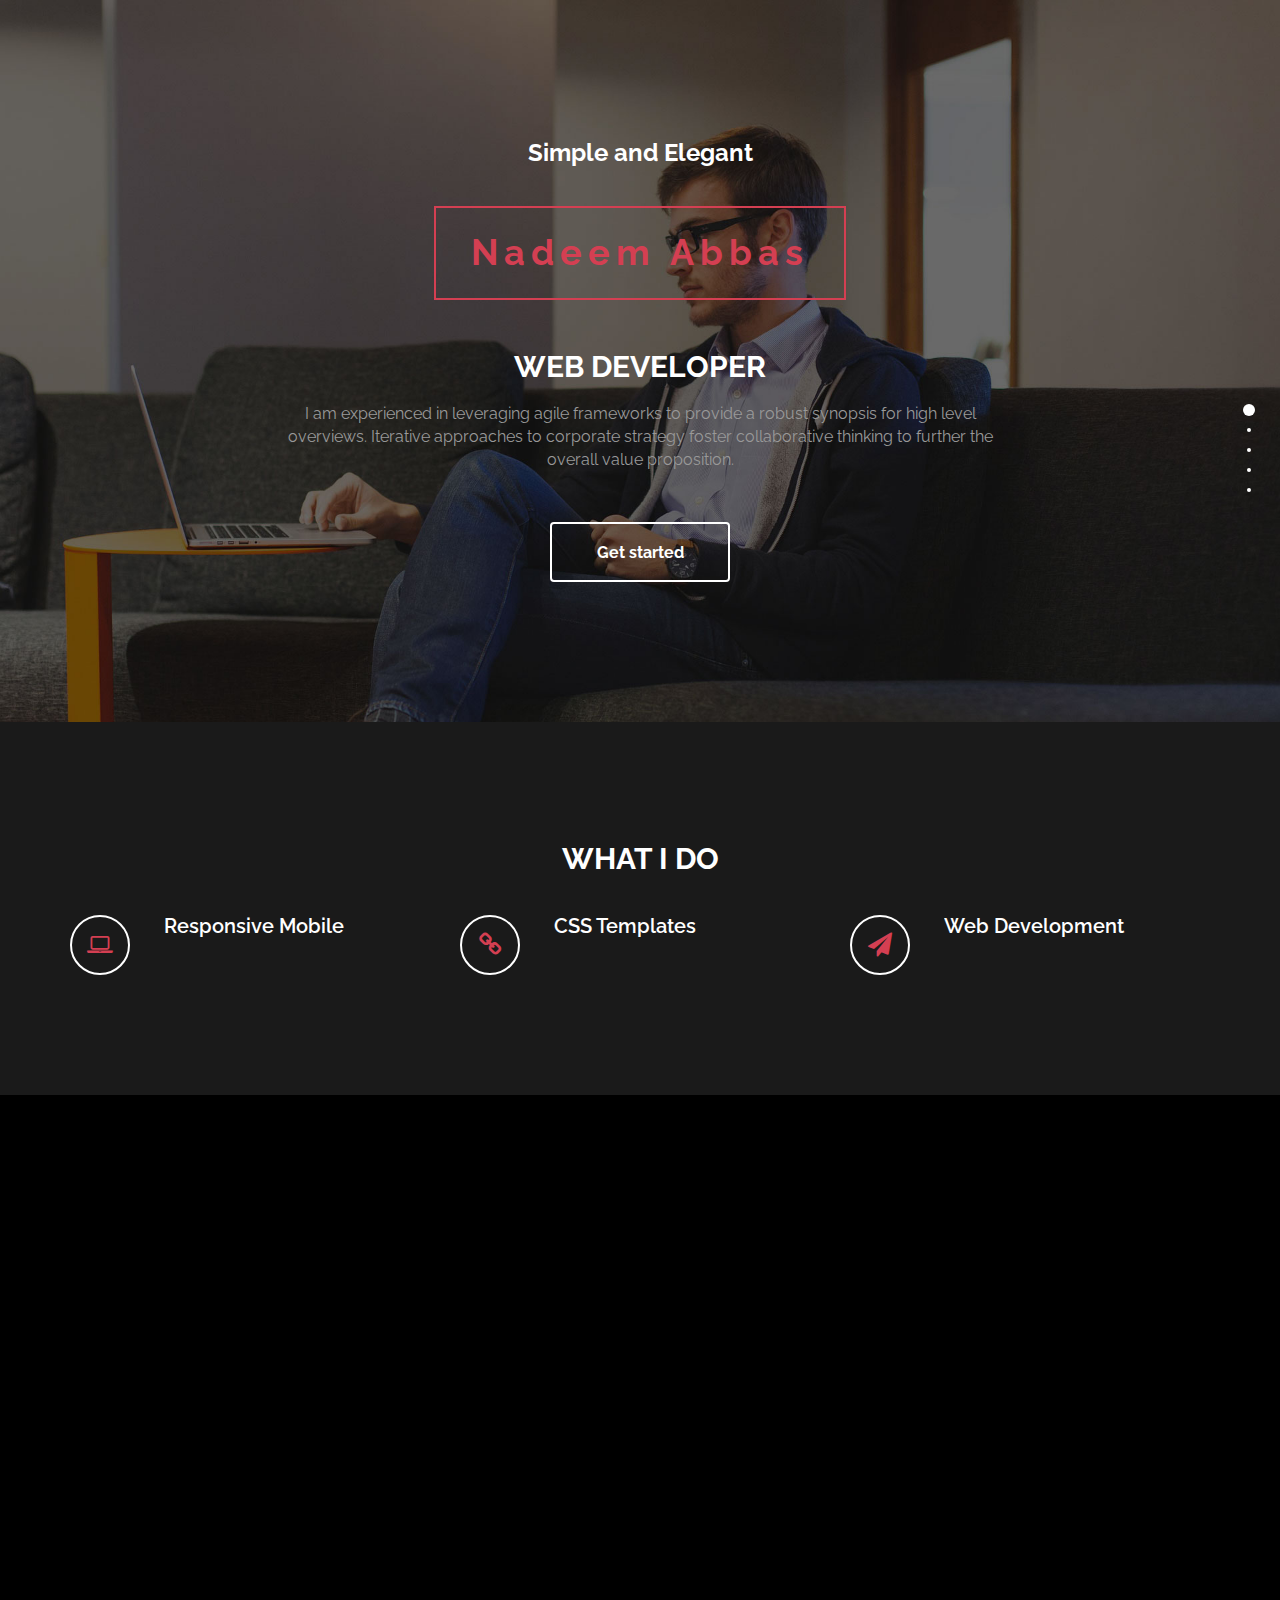
==== index.html @ beff295f "initial commit" ====
<!DOCTYPE html>
<html lang="en">

<head>
	<meta charset="utf-8">

	<title>Portfolio</title>
	<meta name="keywords" content="">
	<meta name="description" content="">
	<meta name="author" content="templatemo">
	<!-- 
        Lavish HTML CSS Template
        https://templatemo.com/tm-458-lavish
        -->

	<meta http-equiv="X-UA-Compatible" content="IE=Edge">
	<meta http-equiv="Content-Type" content="text/html; charset=UTF-8" />
	<meta name="viewport" content="width=device-width, initial-scale=1">

	<!-- animate -->
	<link rel="stylesheet" href="css/animate.min.css">
	<!-- bootstrap -->
	<link rel="stylesheet" href="css/bootstrap.min.css">
	<!-- font-awesome -->
	<link rel="stylesheet" href="css/font-awesome.min.css">
	<!-- google font -->
	<link href='http://fonts.googleapis.com/css?family=Raleway:400,300,700,800' rel='stylesheet' type='text/css'>
	<!-- fullpage -->
	<link rel="stylesheet" href="css/jquery.fullPage.css">
	<!-- custom -->
	<link rel="stylesheet" href="css/templatemo-style.css">

</head>

<body>

	<div id="fullpage">

		<!-- start home -->
		<div id="home" class="section">
			<div class="container">
				<div class="row">
					<div class="col-md-2"></div>
					<div class="col-md-8 wow fadeIn" data-wow-delay="0.9s">
						<h3>Simple and Elegant</h3>
						<h1>Nadeem Abbas</h1>
						<h2 class="rotate">WEB DEVELOPER, UI &AMP; UX SPECIALIST,MERN STACK</h2>
						<p>I am experienced in leveraging agile frameworks to provide a robust synopsis for high level
							overviews. Iterative approaches to corporate strategy foster collaborative thinking to
							further the overall value proposition.</p>
						<a href="#work" class="btn btn-default smoothScroll wow fadeInUp" data-wow-delay="1s">Get
							started</a>
					</div>
					<div class="col-md-2"></div>
				</div>
			</div>
		</div>
		<!-- end home -->

		<!-- start work -->
		<div id="work" class="section">
			<div class="container">
				<div class="row">
					<div class="col-md-12 wow bounce">
						<h2>WHAT I DO</h2>
					</div>
				</div>

				<div class="row">
					<div class="col-md-4 col-xs-11 wow fadeInUp" data-wow-delay="0.6s">
						<div class="media">
							<div class="media-object media-left">
								<i class="fa fa-laptop"></i>
							</div>
							<div class="media-body">
								<h3 class="media-heading">Responsive Mobile</h3>
							</div>
						</div>
					</div>

					<div class="col-md-4 col-xs-11 wow fadeInUp" data-wow-delay="0.6s">
						<div class="media">
							<div class="media-object media-left">
								<i class="fa fa-link"></i>
							</div>
							<div class="media-body">
								<h3 class="media-heading">CSS Templates</h3>

							</div>
						</div>
					</div>

					<div class="col-md-4 col-xs-11 wow fadeInUp" data-wow-delay="0.6s">
						<div class="media">
							<div class="media-object media-left">
								<i class="fa fa-paper-plane"></i>
							</div>
							<div class="media-body">
								<h3 class="media-heading">Web Development</h3>
							</div>
						</div>
					</div>

				</div>
			</div>
		</div>
		<!-- end work -->

		<!-- start about -->
		<div id="about" class="section">
			<div class="container">
				<div class="row">
					<div class="col-md-6 col-xs-11 wow fadeInLeft" data-wow-delay="0.9s">
						<h2>ABOUT NADEEM</h2>
						<h4>WEB DEVELOPER</h4>
						<p>Experienced Software Engineer with a demonstrated history of working in the software
							industry. Skilled in:</p>
						<ul>
							<li>Frontend: React.js, Next.js</li>
							<li>Backend: Nodejs(express.js, nest.js)</li>
							<li>ORM: Sequelize, TypeORM, Prisma</li>
							<li>Front End Web Developments Tools: Visual Studio Code, SaaS, Git, BootStrap, ReactStrap,
								Material ui</li>
						</ul>

					</div>
					<div class="col-md-6 col-xs-11 wow fadeInRight" data-wow-delay="0.9s">
						<span class="text-top">Web Development <small>95%</small></span>
						<div class="progress">
							<div class="progress-bar progress-bar-danger" role="progressbar" aria-valuenow="60"
								aria-valuemin="0" aria-valuemax="100" style="width: 95%;"></div>
						</div>
						<span>HTLM5 &AMP; CSS3 <small>90%</small></span>
						<div class="progress">
							<div class="progress-bar progress-bar-danger" role="progressbar" aria-valuenow="60"
								aria-valuemin="0" aria-valuemax="100" style="width: 90%;"></div>
						</div>
						<span>React.js &AMP; Next.js <small>90%</small></span>
						<div class="progress">
							<div class="progress-bar progress-bar-danger" role="progressbar" aria-valuenow="60"
								aria-valuemin="0" aria-valuemax="100" style="width: 100%;"></div>
						</div>
					</div>
				</div>
			</div>
		</div>
		<!-- end about -->

		<!-- start portfolio -->
		<div id="portfolio" class="section">

			<div class="container">
				<div class="row">
					<div class="col-md-12">
						<h2 class="wow bounce">PORTFOLIO</h2>
					</div>
					<div class="col-md-4 col-xs-6 wow fadeIn" data-wow-delay="0.6s">
						<div class="portfolio-thumb">
							<a href="https://driverfly.co/" target="_blank">
								<img src="images/portfolio-img2.png" class="img-responsive" alt="portfolio img">
								<div class="portfolio-overlay">
									<h4>Web App</h4>
									<h5>DriverFly</h5>
								</div>
							</a>
						</div>
					</div>
					<div class="col-md-4 col-xs-6 wow fadeIn" data-wow-delay="0.6s">
						<div class="portfolio-thumb">
							<a href="https://www.optp.biz/" target="_blank">
								<img src="images/portfolio-img3.png" class="img-responsive" alt="portfolio img">
								<div class="portfolio-overlay">
									<h4>Web App</h4>
									<h5>optp</h5>
								</div>
							</a>
						</div>
					</div>
					<div class="col-md-4 col-xs-6 wow fadeIn" data-wow-delay="0.6s">
						<div class="portfolio-thumb">
							<a href="https://beta.youonline.online/" target="_blank">
								<img src="images/portfolio-img4.png" class="img-responsive" alt="portfolio img">
								<div class="portfolio-overlay">
									<h4>Web App</h4>
									<h5>YouOnline</h5>
								</div>
							</a>
						</div>
					</div>
					<!-- <div class="col-md-6 col-xs-6 wow fadeIn" data-wow-delay="0.6s">
						<div class="portfolio-thumb">
							<img src="images/portfolio-img4.jpg" class="img-responsive" alt="portfolio img">
							<div class="portfolio-overlay">
								<h4>Old Artwork</h4>
								<h5>Author: Catherine</h5>
							</div>
						</div>
					</div> -->
					<!-- <div class="col-md-6 col-xs-6 wow fadeIn" data-wow-delay="0.6s">
						<div class="portfolio-thumb">
							<img src="images/portfolio-img5.jpg" class="img-responsive" alt="portfolio img">
							<div class="portfolio-overlay">
								<h4>New Animation</h4>
								<h5>Author: Kathy</h5>
							</div>
						</div>
					</div> -->
				</div>
			</div>
		</div>
		<!-- end portfolio -->

		<!-- start contact -->
		<div id="contact" class="section">
			<div class="container">
				<div class="row">
					<div class="col-lg-5 col-lg-offset-1 col-md-6 wow fadeInUp" data-wow-delay="0.6s">
						<address>
							<p class="contact-title">CONTACT ME</p>
							<p><i class="fa fa-phone"></i> +9203110409583 / +923475684583</p>
							<p><i class="fa fa-envelope-o"></i> na.abbas001@gmail.com</p>
							<p><i class="fa fa-map-marker"></i> house # 512 sheraz villaz rd madina colony lahore</p>
						</address>
					</div>
					<div class="col-lg-6 col-md-6 col-xs-10 wow fadeInUp" data-wow-delay="0.6s">
						<form action="https://formsubmit.co/na.abbas001@gmail.com" method="POST" role="form"
							method="post" action="#">
							<input name="name" type="text" class="form-control" id="name" placeholder="Your Name">
							<input name="email" type="email" class="form-control" id="email" placeholder="Your Email">
							<textarea name="message" rows="5" class="form-control" id="message"
								placeholder="Your Message"></textarea>
							<input name="send" type="submit" class="form-control" id="send" value="SEND ME">
						</form>
					</div>
					<div class="col-md-1 col-sm-1"></div>
				</div>
			</div>
		</div>
		<!-- end contact -->

		<!-- start footer -->
		<footer>
			<div class="container">
				<div class="row">
					<div class="col-md-12 wow fadeIn" data-wow-delay="0.9s">

						<!-- <hr> -->
						<ul class="social-icon">
							<li><a href="https://www.facebook.com/heytangnakar" target="_blank"
									class="fa fa-facebook"></a></li>
							<li><a href="https://www.linkedin.com/in/nadeem-abbas14/" target="_blank"
									class="fa fa-linkedin"></a></li>
						</ul>
					</div>
				</div>
			</div>
		</footer>
		<!-- end footer -->

	</div>

	<!-- jQuery -->
	<script src="js/jquery.js"></script>
	<!-- bootstrap -->
	<script src="js/bootstrap.min.js"></script>
	<!-- fullpage -->
	<script src="js/jquery.fullPage.js"></script>
	<!-- smoothScroll -->
	<script src="js/smoothscroll.js"></script>
	<!-- wow -->
	<script src="js/wow.min.js"></script>
	<!-- text rotater -->
	<script src="js/jquery.simple-text-rotator.js"></script>
	<!-- custom -->
	<script src="js/custom.js"></script>

</body>

</html>
---- css/templatemo-style.css ----
/*

Lavish HTML CSS Template

https://templatemo.com/tm-458-lavish
		
*/

body {
    background: #000000;
    color: #999;
    font-family: 'Raleway', sans-serif;
    font-size: 16px;
    font-weight: 400;
}

/* start all section */
#home,
#home .fp-slide,
#home .fp-tableCell,

#work,
#work .fp-slide,
#work .fp-tableCell,

#about,
#about .fp-slide,
#about .fp-tableCell,

#contact,
#contact .fp-slide,
#contact .fp-tableCell,

#portfolio,
#portfolio .fp-slide,
#portfolio .fp-tableCell,

footer,
footer .fp-slide,
footer .fp-tableCell {
    height: auto !important;
}

/* end all section */

/* start all heading */
h1,
h2,
h3,
h4,
h5 {
    color: #ffffff;
    font-weight: bold;
}

/* end all heading */

/* start all section */
#work,
#about,
#portfolio,
#contact {
    padding-top: 100px;
    padding-bottom: 120px;
}

/* end all section */

/* start simpletextrotator */
.rotating {
    display: inline-block;
    -webkit-transform-style: preserve-3d;
    -moz-transform-style: preserve-3d;
    -ms-transform-style: preserve-3d;
    -o-transform-style: preserve-3d;
    transform-style: preserve-3d;
    -webkit-transform: rotateX(0) rotateY(0) rotateZ(0);
    -moz-transform: rotateX(0) rotateY(0) rotateZ(0);
    -ms-transform: rotateX(0) rotateY(0) rotateZ(0);
    -o-transform: rotateX(0) rotateY(0) rotateZ(0);
    transform: rotateX(0) rotateY(0) rotateZ(0);
    -webkit-transition: 0.5s;
    -moz-transition: 0.5s;
    -ms-transition: 0.5s;
    -o-transition: 0.5s;
    transition: 0.5s;
    -webkit-transform-origin-x: 50%;
}

.rotating.flip {
    position: relative;
}

.rotating .front,
.rotating .back {
    left: 0;
    top: 0;
    -webkit-backface-visibility: hidden;
    -moz-backface-visibility: hidden;
    -ms-backface-visibility: hidden;
    -o-backface-visibility: hidden;
    backface-visibility: hidden;
}

.rotating .front {
    position: absolute;
    display: inline-block;
    -webkit-transform: translate3d(0, 0, 1px);
    -moz-transform: translate3d(0, 0, 1px);
    -ms-transform: translate3d(0, 0, 1px);
    -o-transform: translate3d(0, 0, 1px);
    transform: translate3d(0, 0, 1px);
}

.rotating.flip .front {
    z-index: 1;
}

.rotating .back {
    display: block;
    opacity: 0;
}

.rotating.spin {
    -webkit-transform: rotate(360deg) scale(0);
    -moz-transform: rotate(360deg) scale(0);
    -ms-transform: rotate(360deg) scale(0);
    -o-transform: rotate(360deg) scale(0);
    transform: rotate(360deg) scale(0);
}

.rotating.flip .back {
    z-index: 2;
    display: block;
    opacity: 1;

    -webkit-transform: rotateY(180deg) translate3d(0, 0, 0);
    -moz-transform: rotateY(180deg) translate3d(0, 0, 0);
    -ms-transform: rotateY(180deg) translate3d(0, 0, 0);
    -o-transform: rotateY(180deg) translate3d(0, 0, 0);
    transform: rotateY(180deg) translate3d(0, 0, 0);
}

.rotating.flip.up .back {
    -webkit-transform: rotateX(180deg) translate3d(0, 0, 0);
    -moz-transform: rotateX(180deg) translate3d(0, 0, 0);
    -ms-transform: rotateX(180deg) translate3d(0, 0, 0);
    -o-transform: rotateX(180deg) translate3d(0, 0, 0);
    transform: rotateX(180deg) translate3d(0, 0, 0);
}

.rotating.flip.cube .front {
    -webkit-transform: translate3d(0, 0, 100px) scale(0.9, 0.9);
    -moz-transform: translate3d(0, 0, 100px) scale(0.85, 0.85);
    -ms-transform: translate3d(0, 0, 100px) scale(0.85, 0.85);
    -o-transform: translate3d(0, 0, 100px) scale(0.85, 0.85);
    transform: translate3d(0, 0, 100px) scale(0.85, 0.85);
}

.rotating.flip.cube .back {
    -webkit-transform: rotateY(180deg) translate3d(0, 0, 100px) scale(0.9, 0.9);
    -moz-transform: rotateY(180deg) translate3d(0, 0, 100px) scale(0.85, 0.85);
    -ms-transform: rotateY(180deg) translate3d(0, 0, 100px) scale(0.85, 0.85);
    -o-transform: rotateY(180deg) translate3d(0, 0, 100px) scale(0.85, 0.85);
    transform: rotateY(180deg) translate3d(0, 0, 100px) scale(0.85, 0.85);
}

.rotating.flip.cube.up .back {
    -webkit-transform: rotateX(180deg) translate3d(0, 0, 100px) scale(0.9, 0.9);
    -moz-transform: rotateX(180deg) translate3d(0, 0, 100px) scale(0.85, 0.85);
    -ms-transform: rotateX(180deg) translate3d(0, 0, 100px) scale(0.85, 0.85);
    -o-transform: rotateX(180deg) translate3d(0, 0, 100px) scale(0.85, 0.85);
    transform: rotateX(180deg) translate3d(0, 0, 100px) scale(0.85, 0.85);
}

/* end simpletextrotator */

/* start home */
#home {
    background: url('../images/home-bg.jpg');
    background-size: cover;
    background-repeat: no-repeat;
    padding-top: 120px;
    padding-bottom: 140px;
    text-align: center;
}

#home h1 {
    border: 2px solid #D43F52;
    color: #D43F52;
    display: inline-block;
    letter-spacing: 6px;
    padding: 25px 35px;
    margin: 30px 0;
}

#home h2 {
    padding-bottom: 10px;
}

#home .btn {
    background: transparent;
    border: 2px solid #ffffff;
    color: #ffffff;
    font-size: 16px;
    font-weight: bold;
    width: 180px;
    height: 60px;
    margin-top: 40px;
    padding-top: 18px;
    transition: all 0.4s ease-in-out;
}

#home .btn:hover {
    background: #D43F52;
    border-color: transparent;
}

/* end home */

/* start work */
#work {
    background: #1a1a1a;
}

#work h2 {
    text-align: center;
}

#work .media {
    margin-top: 30px;
}

#work .media .fa {
    border: 2px solid #ffffff;
    border-radius: 50%;
    color: #D43F52;
    font-size: 24px;
    margin-right: 24px;
    width: 60px;
    height: 60px;
    line-height: 55px;
    text-align: center;
    vertical-align: middle;
    transition: all 0.4s ease-in;
}

#work .media .fa:hover {
    background: #ffffff;
    cursor: pointer;
}

#work .media .media-heading {
    font-weight: 600;
    font-size: 20px;
    padding-bottom: 10px;
}

/* end work */

/* start about */
#about h4 {
    padding: 15px 0;
    color: #D43F52;
}

#about .progress {
    border-radius: 4px;
    background: #ffffff;
    height: 4px;
}

#about .progress .progress-bar-danger {
    background: #D43F52;
}

#about .text-top {
    padding-top: 50px;
}

#about span {
    color: #ffffff;
    font-weight: bold;
    display: block;
    padding-bottom: 6px;
}

#about small {
    font-weight: bold;
    float: right;
}

/* end about */

/* start portfolio */
#portfolio {
    background: #1a1a1a;
    text-align: center;
}

#portfolio h2 {
    padding-bottom: 30px;
}

#portfolio .portfolio-thumb {
    overflow: hidden;
    position: relative;
    margin-bottom: 30px;
}

#portfolio .portfolio-thumb .portfolio-overlay {
    background: #D43F52;
    top: 0;
    left: 0;
    right: 0;
    bottom: 0;
    opacity: 0;
    width: 100%;
    height: 100%;
    position: absolute;
    padding-top: 60px;
    transition: all 0.4s ease-in-out;
}

#portfolio .portfolio-thumb:hover .portfolio-overlay {
    cursor: pointer;
    opacity: 0.8;
    transform: scale(0.9);
}

/* end portfolio */

/* start contact */

#contact address {
    padding-bottom: 18px;
}

#contact .contact-title {
    font-size: 24px;
    font-weight: bold;
    padding-bottom: 20px;
    color: #ffffff;
}

#contact .fa {
    border: 2px solid #ffffff;
    border-radius: 50%;
    color: #D43F52;
    width: 50px;
    height: 50px;
    line-height: 45px;
    text-align: center;
    margin-right: 20px;
}

#contact .form-control {
    background: transparent;
    border: 2px solid #999;
    border-radius: 0;
    box-shadow: none;
    color: #ffffff;
    margin-bottom: 20px;
}

#contact input {
    height: 50px;
}

#contact input[type="submit"] {
    background: #D43F52;
    border: 2px solid transparent;
    color: #ffffff;
    font-weight: bold;
    transition: all 0.4s ease-in-out;
}

#contact input[type="submit"]:hover {
    background: #ffffff;
    color: #D43F52;
}

/* end contact */

/* start footer */
footer {
    border-top: 1px solid #090909;
    text-align: center;
    padding-top: 40px;
    padding-bottom: 20px;
}

footer hr {
    width: 100px;
}

/* end footer */

/* start social icon */
.social-icon {
    position: relative;
    padding: 0;
    margin: 0;
}

.social-icon li {
    display: inline-block;
    list-style: none;
}

.social-icon li a {
    border-radius: 50%;
    color: #606060;
    text-decoration: none;
    transition: all 0.4s ease-in-out;
    text-align: center;
    margin-right: 10px;
}

.social-icon li a:hover {
    color: #D43F52;
}

/* end social icon */
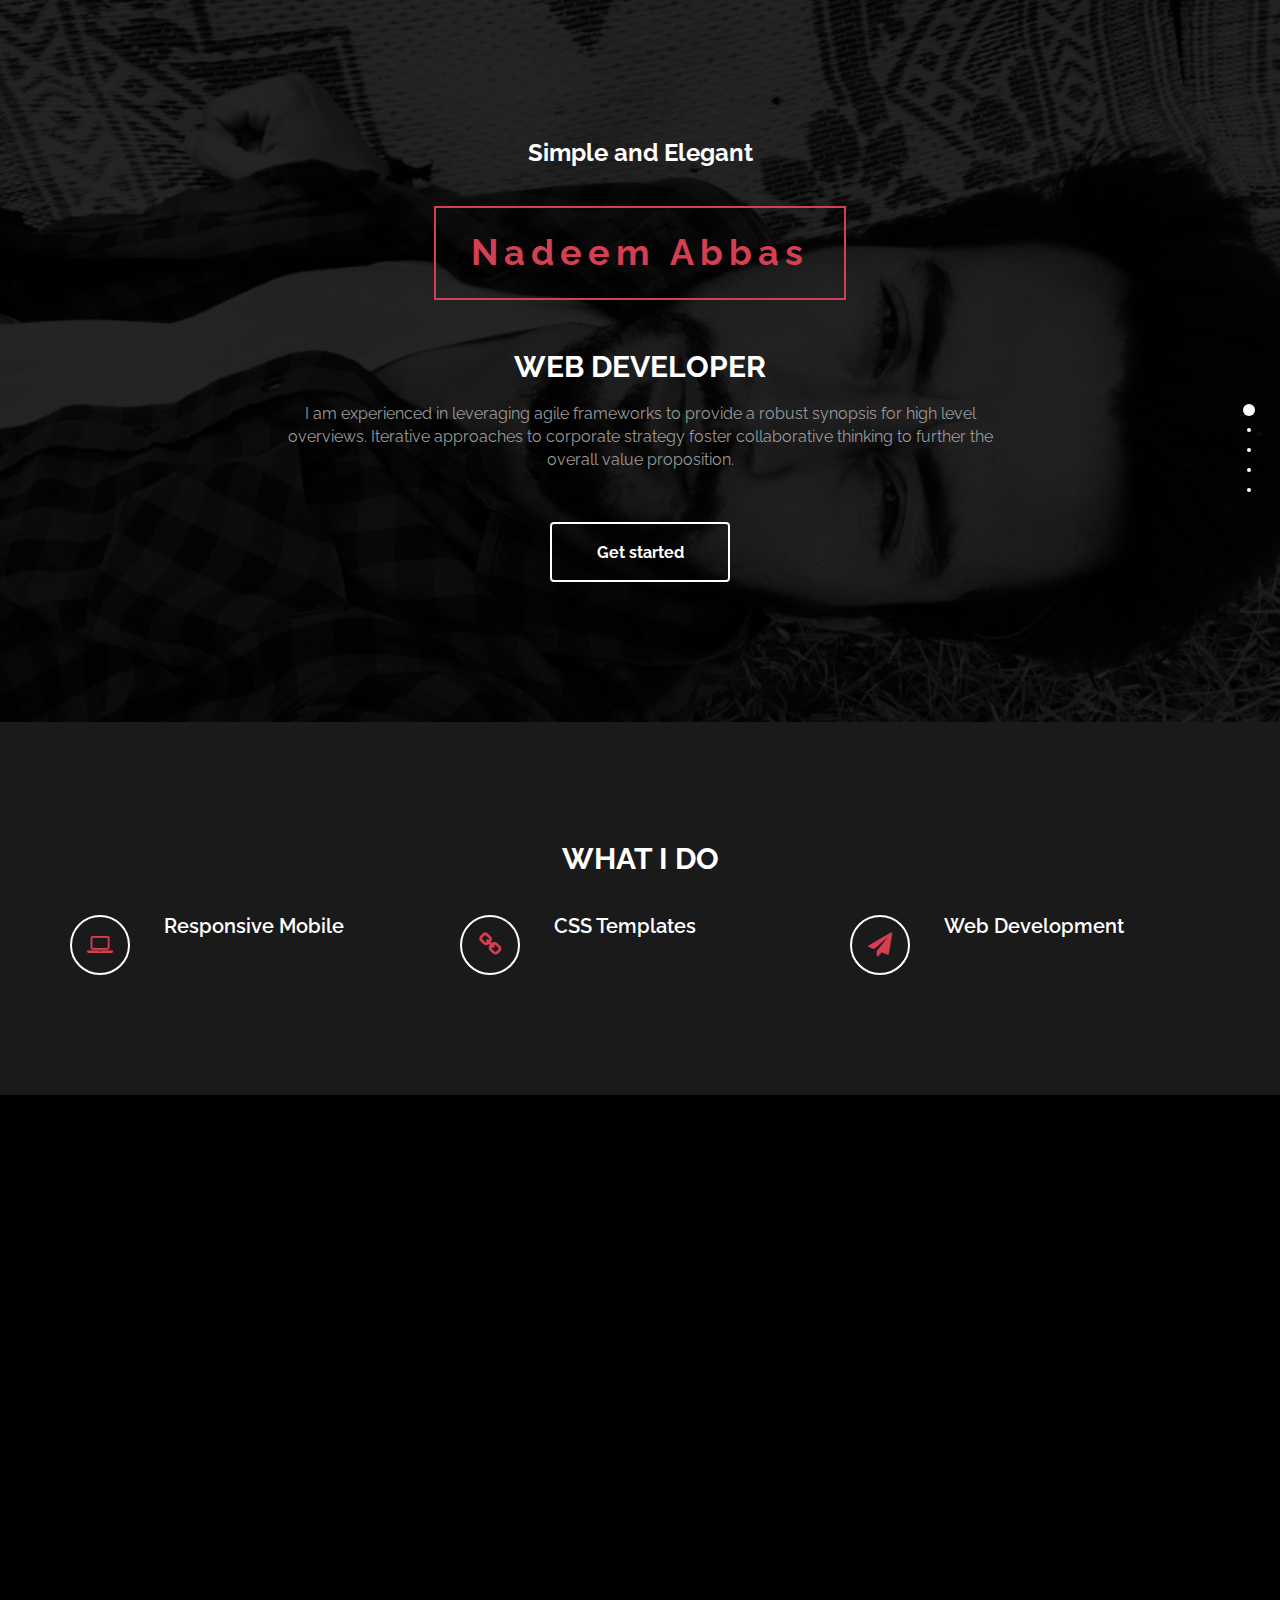
==== commit 5d5ba21a: "change layout at portfolio" ====
--- a/index.html
+++ b/index.html
@@ -154,7 +154,7 @@
 					<div class="col-md-12">
 						<h2 class="wow bounce">PORTFOLIO</h2>
 					</div>
-					<div class="col-md-4 col-xs-6 wow fadeIn" data-wow-delay="0.6s">
+					<div class="col-md-6 col-xs-6 wow fadeIn" data-wow-delay="0.6s">
 						<div class="portfolio-thumb">
 							<a href="https://driverfly.co/" target="_blank">
 								<img src="images/portfolio-img2.png" class="img-responsive" alt="portfolio img">
@@ -165,18 +165,18 @@
 							</a>
 						</div>
 					</div>
-					<div class="col-md-4 col-xs-6 wow fadeIn" data-wow-delay="0.6s">
+					<div class="col-md-6 col-xs-6 wow fadeIn" data-wow-delay="0.6s">
 						<div class="portfolio-thumb">
 							<a href="https://www.optp.biz/" target="_blank">
 								<img src="images/portfolio-img3.png" class="img-responsive" alt="portfolio img">
 								<div class="portfolio-overlay">
 									<h4>Web App</h4>
-									<h5>optp</h5>
-								</div>
-							</a>
-						</div>
-					</div>
-					<div class="col-md-4 col-xs-6 wow fadeIn" data-wow-delay="0.6s">
+									<h5>Optp</h5>
+								</div>
+							</a>
+						</div>
+					</div>
+					<div class="col-md-6 col-xs-6 wow fadeIn" data-wow-delay="0.6s">
 						<div class="portfolio-thumb">
 							<a href="https://beta.youonline.online/" target="_blank">
 								<img src="images/portfolio-img4.png" class="img-responsive" alt="portfolio img">
@@ -187,24 +187,17 @@
 							</a>
 						</div>
 					</div>
-					<!-- <div class="col-md-6 col-xs-6 wow fadeIn" data-wow-delay="0.6s">
-						<div class="portfolio-thumb">
-							<img src="images/portfolio-img4.jpg" class="img-responsive" alt="portfolio img">
-							<div class="portfolio-overlay">
-								<h4>Old Artwork</h4>
-								<h5>Author: Catherine</h5>
-							</div>
-						</div>
-					</div> -->
-					<!-- <div class="col-md-6 col-xs-6 wow fadeIn" data-wow-delay="0.6s">
-						<div class="portfolio-thumb">
-							<img src="images/portfolio-img5.jpg" class="img-responsive" alt="portfolio img">
-							<div class="portfolio-overlay">
-								<h4>New Animation</h4>
-								<h5>Author: Kathy</h5>
-							</div>
-						</div>
-					</div> -->
+					<div class="col-md-6 col-xs-6 wow fadeIn" data-wow-delay="0.6s">
+						<div class="portfolio-thumb">
+							<a href="https://www.isutra.tv/" target="_blank">
+								<img src="images/isu.png" class="img-responsive" alt="portfolio img">
+								<div class="portfolio-overlay">
+									<h4>Web App</h4>
+									<h5>Isutra</h5>
+								</div>
+							</a>
+						</div>
+					</div>
 				</div>
 			</div>
 		</div>
@@ -223,10 +216,14 @@
 						</address>
 					</div>
 					<div class="col-lg-6 col-md-6 col-xs-10 wow fadeInUp" data-wow-delay="0.6s">
-						<form action="https://formsubmit.co/na.abbas001@gmail.com" method="POST" role="form"
+						<form action="https://formsubmit.co/14f02c11d2ec6faf8221698d57f2f855" method="POST" role="form"
 							method="post" action="#">
-							<input name="name" type="text" class="form-control" id="name" placeholder="Your Name">
-							<input name="email" type="email" class="form-control" id="email" placeholder="Your Email">
+							<input type="hidden" name="_captcha" value="false">
+							<input type="hidden" name="_next" value="https://abbas-gileeto.netlify.app/thanks.html">
+							<input required name="name" type="text" class="form-control" id="name"
+								placeholder="Your Name">
+							<input required name="email" type="email" class="form-control" id="email"
+								placeholder="Your Email">
 							<textarea name="message" rows="5" class="form-control" id="message"
 								placeholder="Your Message"></textarea>
 							<input name="send" type="submit" class="form-control" id="send" value="SEND ME">
--- a/css/templatemo-style.css
+++ b/css/templatemo-style.css
@@ -177,7 +177,7 @@
 
 /* start home */
 #home {
-    background: url('../images/home-bg.jpg');
+    background: linear-gradient(0deg, rgba(0, 0, 0, 0.86), rgba(0, 0, 0, 0.86)), url('../images/d.jpg');
     background-size: cover;
     background-repeat: no-repeat;
     padding-top: 120px;
@@ -308,8 +308,13 @@
     margin-bottom: 30px;
 }
 
+#portfolio .portfolio-thumb {
+    overflow: auto;
+    position: "hidden"
+}
+
 #portfolio .portfolio-thumb .portfolio-overlay {
-    background: #D43F52;
+    background: #353535;
     top: 0;
     left: 0;
     right: 0;
@@ -421,4 +426,46 @@
     color: #D43F52;
 }
 
+.mesg {
+    margin-top: 20px;
+    height: 100vh;
+    background: #fff;
+
+}
+
+.mail-seccess {
+    text-align: center;
+    background: #fff;
+    border-top: 1px solid #eee;
+}
+
+.mail-seccess .success-inner {
+    display: inline-block;
+}
+
+.mail-seccess .success-inner h1 {
+    font-size: 100px;
+    text-shadow: 3px 5px 2px #3333;
+    color: #006DFE;
+    font-weight: 700;
+}
+
+.mail-seccess .success-inner h1 span {
+    display: block;
+    font-size: 25px;
+    color: #333;
+    font-weight: 600;
+    text-shadow: none;
+    margin-top: 20px;
+}
+
+.mail-seccess .success-inner p {
+    padding: 20px 15px;
+}
+
+.mail-seccess .success-inner .btn {
+    color: #fff;
+}
+
+
 /* end social icon */